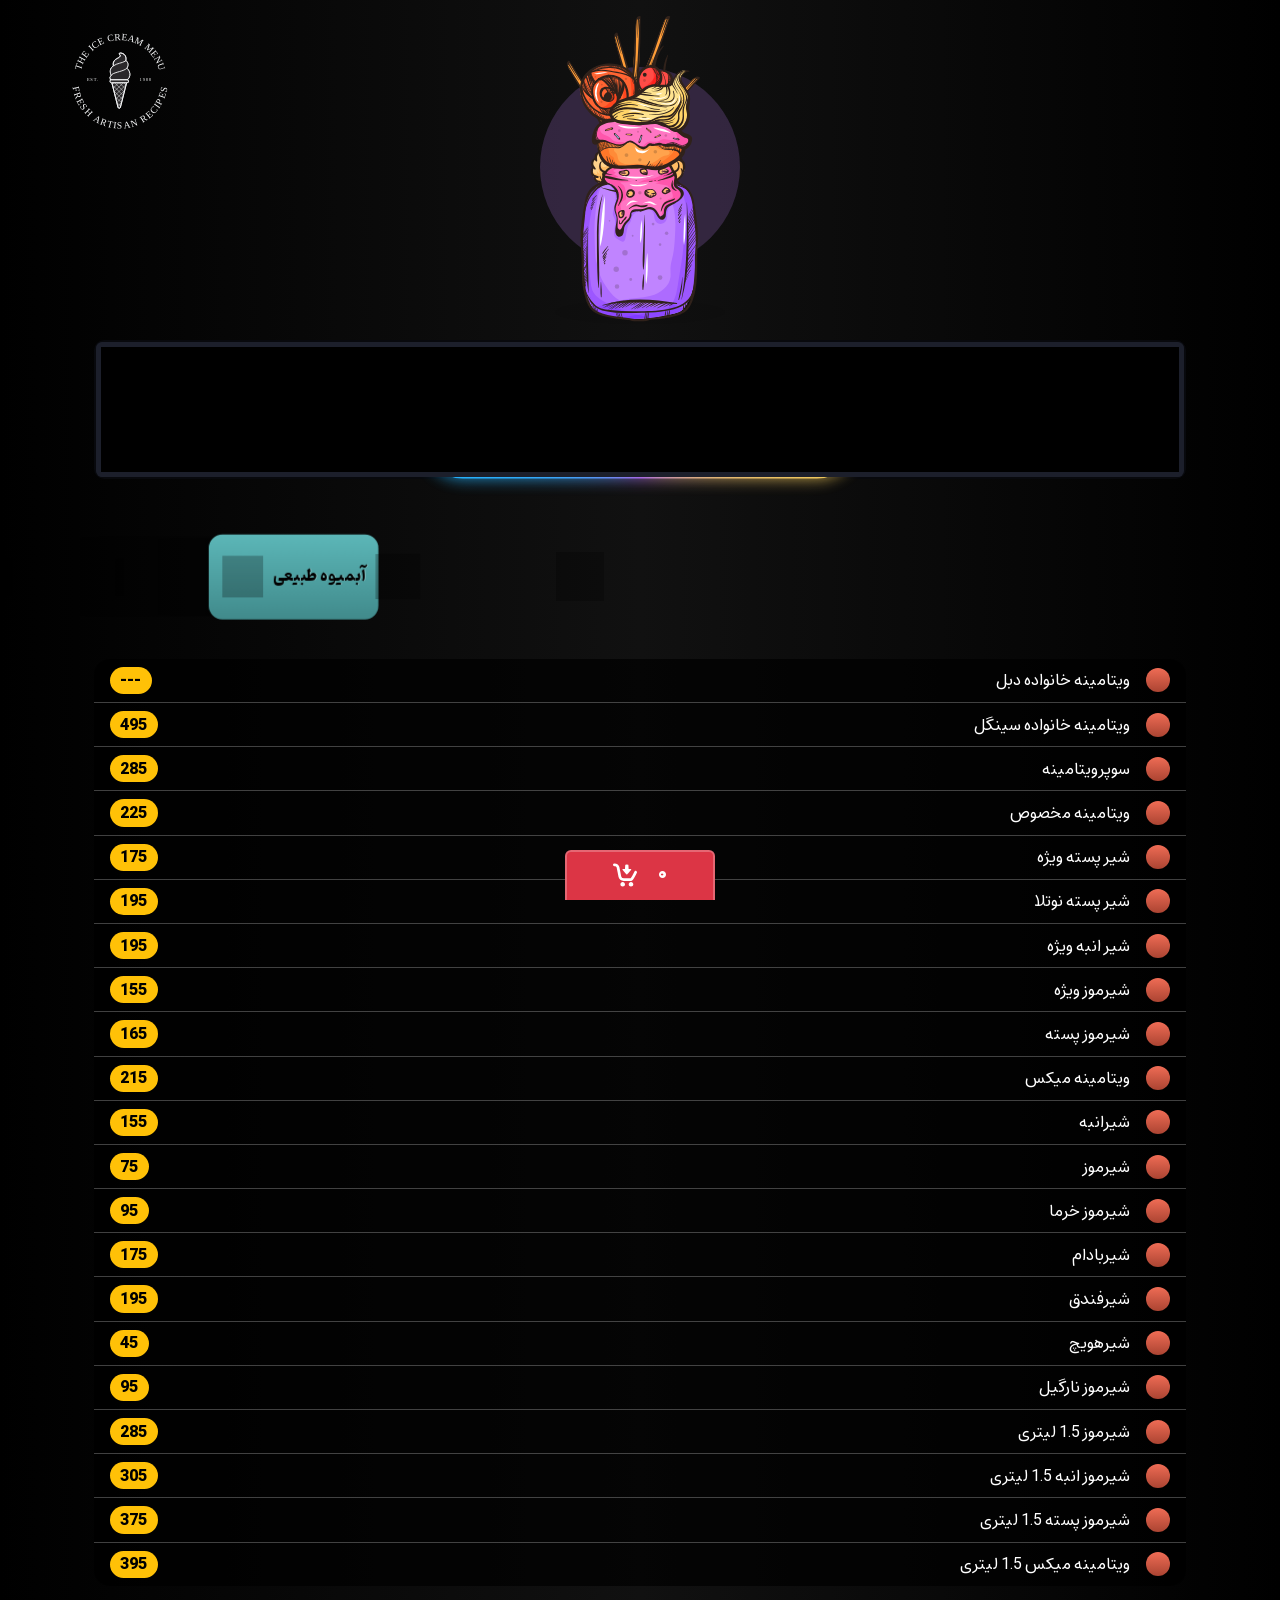
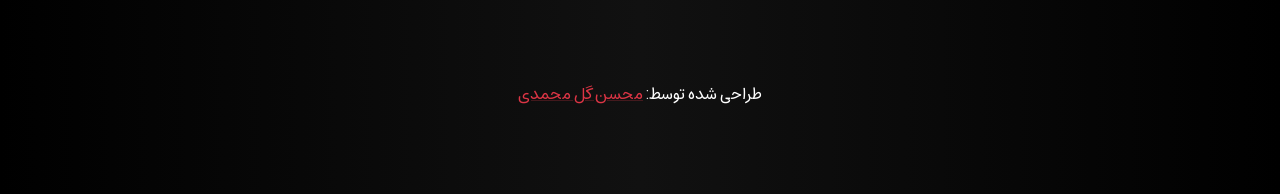
==== index.html @ c50a6030 "v1" ====
<!DOCTYPE html>
<html lang="fa" dir="rtl">

<head>
    <meta charset="utf-8" />
    <meta name="viewport" content="width=device-width, initial-scale=1.0, maximum-scale=1.0, user-scalable=no" />
    <meta name="theme-color" content="#000" />
    <meta name="msapplication-navbutton-color" content="#000" />
    <title>منو آیتم ها</title>
    <link rel="shortcut icon" href="./icons/favicon.ico" type="image/x-icon">

    <script src="./js/angular.min.js"></script>
    <link href="./css/bootstrap.rtl.min.css" rel="stylesheet" />


    <!-- Link Swiper's CSS -->
    <link rel="stylesheet" href="./css/swiper-bundle.min.css" />

    <link rel="stylesheet" href="./css/animate.min.css" />
    <link rel="stylesheet" href="./css/app.css?v6.6" />



</head>

<body>

    </head>

    <body>


        <div class="container position-relative">
            <img id="menu_logo2" class="animate__animated animate__fadeInLeft" src="./img/img5.svg" alt="">
            <img id="menu_logo" src="./img/logo.svg" alt="">
            <!-- <h3 class="new-production">
    نسل جدید ژلاتو رسید!!!
    <span class="badge bg-warning">تخفیف ویژه</span>
  </h3> -->
        </div>



        <div class="container px-4">




            <div class="app-banner text-white-50 mb-5 animate__animated animate__fadeInUp">
                <div class="c_items"></div>

                <div class="app-banner-poster bg-gray">
                    <video muted="" loop="" autoplay="">
                        <source src="./video/cover.mp4">
                    </video>
                </div>


                <div class="hr-1"></div>
            </div>

        </div>


        <!-- Swiper -->
        <div class="swiper mySwiper animate__animated animate__fadeInUp">
            <div class="swiper-wrapper">
                <div class="swiper-slide color_1">

                    <span>ویتامینه</span>
                    <div class="icon">
                        <img src="./img/img1.svg" alt="">
                    </div>
                </div>
                <div class="swiper-slide color_2">

                    شیک
                    <div class="icon">
                        <img src="./img/img2.svg" alt="">
                    </div>
                </div>
                <div class="swiper-slide color_3">

                    آبمیوه طبیعی
                    <div class="icon">
                        <img src="./img/img3.svg" alt="">
                    </div>
                </div>
                <div class="swiper-slide color_4">
                    <span>آبمیوه های ترکیبی</span>
                    <div class="icon">
                        <img src="./img/img3.svg" alt="">
                    </div>
                </div>
                <div class="swiper-slide color_5">
                    <span>ماکتل</span>
                    <div class="icon">
                        <img src="./img/img4.svg" alt="">
                    </div>
                </div>
                <div class="swiper-slide color_6">
                    <span>کافه بار</span>
                    <div class="icon">
                        <img src="./img/logo.svg" alt="">
                    </div>
                </div>
                <div class="swiper-slide color_7">
                    <span>آیس پک</span>
                    <div class="icon">
                        <img src="./img/logo.svg" alt="">
                    </div>
                </div>
                <div class="swiper-slide color_8">
                    <span>بستنی و فالوده</span>
                    <div class="icon">
                        <img src="./img/logo.svg" alt="">
                    </div>
                </div>
                <div class="swiper-slide color_9">
                    <span>سافت جلاتو</span>
                    <div class="icon">
                        <img src="./img/logo.svg" alt="">
                    </div>
                </div>
                <div class="swiper-slide color_10">
                    <span>براونی پلاس</span>
                    <div class="icon">
                        <img src="./img/logo.svg" alt="">
                    </div>
                </div>
                <div class="swiper-slide color_11">
                    <span>بابل بستنی</span>
                    <div class="icon">
                        <img src="./img/logo.svg" alt="">
                    </div>
                </div>
                <div class="swiper-slide color_12">
                    <span>دسر و میان وعده</span>
                    <div class="icon">
                        <img src="./img/logo.svg" alt="">
                    </div>
                </div>
                <div class="swiper-slide color_13">
                    <span>اسموتی</span>
                    <div class="icon">
                        <img src="./img/logo.svg" alt="">
                    </div>
                </div>
            </div>
            <!-- <div class="swiper-pagination"></div> -->
        </div>

        <div class="container px-4 mb-3 pb-4">

            <!-- تب‌ها فقط برای نمایش -->
            <div id="content">
                <div class="content animate__animated animate__fadeInUp active">
                    <ul class="list-group list-group-flush">
                        <li class="list-group-item d-flex justify-content-between align-items-center">
                            <div class="d-flex align-items-center">
                                <span class="cricle color_1"></span>
                                ویتامینه خانواده دبل
                            </div>
                            <span class="badge text-bg-warning rounded-pill fs-6">---</span>
                        </li>
                        <li class="list-group-item d-flex justify-content-between align-items-center">
                            <div class="d-flex align-items-center">
                                <span class="cricle color_1"></span>
                                ویتامینه خانواده سینگل
                            </div>
                            <span class="badge text-bg-warning rounded-pill fs-6">495</span>
                        </li>
                        <li class="list-group-item d-flex justify-content-between align-items-center">
                            <div class="d-flex align-items-center">
                                <span class="cricle color_1"></span>
                                سوپرویتامینه
                            </div>
                            <span class="badge text-bg-warning rounded-pill fs-6">285</span>
                        </li>
                        <li class="list-group-item d-flex justify-content-between align-items-center">
                            <div class="d-flex align-items-center">
                                <span class="cricle color_1"></span>
                                ویتامینه مخصوص
                            </div>
                            <span class="badge text-bg-warning rounded-pill fs-6">225</span>
                        </li>
                        <li class="list-group-item d-flex justify-content-between align-items-center">
                            <div class="d-flex align-items-center">
                                <span class="cricle color_1"></span>
                                شیر پسته ویژه
                            </div>
                            <span class="badge text-bg-warning rounded-pill fs-6">175</span>
                        </li>
                        <li class="list-group-item d-flex justify-content-between align-items-center">
                            <div class="d-flex align-items-center">
                                <span class="cricle color_1"></span>
                                شیر پسته نوتلا
                            </div>
                            <span class="badge text-bg-warning rounded-pill fs-6">195</span>
                        </li>
                        <li class="list-group-item d-flex justify-content-between align-items-center">
                            <div class="d-flex align-items-center">
                                <span class="cricle color_1"></span>
                                شیر انبه ویژه
                            </div>
                            <span class="badge text-bg-warning rounded-pill fs-6">195</span>
                        </li>
                        <li class="list-group-item d-flex justify-content-between align-items-center">
                            <div class="d-flex align-items-center">
                                <span class="cricle color_1"></span>
                                شیرموز ویژه
                            </div>
                            <span class="badge text-bg-warning rounded-pill fs-6">155</span>
                        </li>
                        <li class="list-group-item d-flex justify-content-between align-items-center">
                            <div class="d-flex align-items-center">
                                <span class="cricle color_1"></span>
                                شیرموز پسته
                            </div>
                            <span class="badge text-bg-warning rounded-pill fs-6">165</span>
                        </li>
                        <li class="list-group-item d-flex justify-content-between align-items-center">
                            <div class="d-flex align-items-center">
                                <span class="cricle color_1"></span>
                                ویتامینه میکس
                            </div>
                            <span class="badge text-bg-warning rounded-pill fs-6">215</span>
                        </li>


                        <li class="list-group-item d-flex justify-content-between align-items-center">
                            <div class="d-flex align-items-center">
                                <span class="cricle color_1"></span>
                                شیرانبه
                            </div>
                            <span class="badge text-bg-warning rounded-pill fs-6">155</span>
                        </li>
                        <li class="list-group-item d-flex justify-content-between align-items-center">
                            <div class="d-flex align-items-center">
                                <span class="cricle color_1"></span>
                                شیرموز
                            </div>
                            <span class="badge text-bg-warning rounded-pill fs-6">75</span>
                        </li>
                        <li class="list-group-item d-flex justify-content-between align-items-center">
                            <div class="d-flex align-items-center">
                                <span class="cricle color_1"></span>
                                شیرموز خرما
                            </div>
                            <span class="badge text-bg-warning rounded-pill fs-6">95</span>
                        </li>
                        <li class="list-group-item d-flex justify-content-between align-items-center">
                            <div class="d-flex align-items-center">
                                <span class="cricle color_1"></span>
                                شیربادام
                            </div>
                            <span class="badge text-bg-warning rounded-pill fs-6">175</span>
                        </li>
                        <li class="list-group-item d-flex justify-content-between align-items-center">
                            <div class="d-flex align-items-center">
                                <span class="cricle color_1"></span>
                                شیرفندق
                            </div>
                            <span class="badge text-bg-warning rounded-pill fs-6">195</span>
                        </li>
                        <li class="list-group-item d-flex justify-content-between align-items-center">
                            <div class="d-flex align-items-center">
                                <span class="cricle color_1"></span>
                                شیرهویچ
                            </div>
                            <span class="badge text-bg-warning rounded-pill fs-6">45</span>
                        </li>
                        <li class="list-group-item d-flex justify-content-between align-items-center">
                            <div class="d-flex align-items-center">
                                <span class="cricle color_1"></span>
                                شیرموز نارگیل
                            </div>
                            <span class="badge text-bg-warning rounded-pill fs-6">95</span>
                        </li>
                        <li class="list-group-item d-flex justify-content-between align-items-center">
                            <div class="d-flex align-items-center">
                                <span class="cricle color_1"></span>
                                شیرموز 1.5 لیتری
                            </div>
                            <span class="badge text-bg-warning rounded-pill fs-6">285</span>
                        </li>
                        <li class="list-group-item d-flex justify-content-between align-items-center">
                            <div class="d-flex align-items-center">
                                <span class="cricle color_1"></span>
                                شیرموز انبه 1.5 لیتری
                            </div>
                            <span class="badge text-bg-warning rounded-pill fs-6">305</span>
                        </li>
                        <li class="list-group-item d-flex justify-content-between align-items-center">
                            <div class="d-flex align-items-center">
                                <span class="cricle color_1"></span>
                                شیرموز پسته 1.5 لیتری
                            </div>
                            <span class="badge text-bg-warning rounded-pill fs-6">375</span>
                        </li>
                        <li class="list-group-item d-flex justify-content-between align-items-center">
                            <div class="d-flex align-items-center">
                                <span class="cricle color_1"></span>
                                ویتامینه میکس 1.5 لیتری
                            </div>
                            <span class="badge text-bg-warning rounded-pill fs-6">395</span>
                        </li>
                    </ul>
                </div>
                <div class="content animate__animated animate__fadeInUp">
                    <ul class="list-group list-group-flush">
                        <li class="list-group-item d-flex justify-content-between align-items-center">
                            <div class="d-flex align-items-center">
                                <span class="cricle color_2"></span>
                                اورئو
                            </div>
                            <span class="badge text-bg-warning rounded-pill fs-6">155</span>
                        </li>
                        <li class="list-group-item d-flex justify-content-between align-items-center">
                            <div class="d-flex align-items-center">
                                <span class="cricle color_2"></span>
                                لوتوس
                            </div>
                            <span class="badge text-bg-warning rounded-pill fs-6">155</span>
                        </li>
                        <li class="list-group-item d-flex justify-content-between align-items-center">
                            <div class="d-flex align-items-center">
                                <span class="cricle color_2"></span>
                                کره بادام زمینی
                            </div>
                            <span class="badge text-bg-warning rounded-pill fs-6">155</span>
                        </li>
                        <li class="list-group-item d-flex justify-content-between align-items-center">
                            <div class="d-flex align-items-center">
                                <span class="cricle color_2"></span>
                                پسته
                            </div>
                            <span class="badge text-bg-warning rounded-pill fs-6">165</span>
                        </li>
                        <li class="list-group-item d-flex justify-content-between align-items-center">
                            <div class="d-flex align-items-center">
                                <span class="cricle color_2"></span>
                                مغزدار
                            </div>
                            <span class="badge text-bg-warning rounded-pill fs-6">195</span>
                        </li>
                        <li class="list-group-item d-flex justify-content-between align-items-center">
                            <div class="d-flex align-items-center">
                                <span class="cricle color_2"></span>
                                کیت کت
                            </div>
                            <span class="badge text-bg-warning rounded-pill fs-6">145</span>
                        </li>
                        <li class="list-group-item d-flex justify-content-between align-items-center">
                            <div class="d-flex align-items-center">
                                <span class="cricle color_2"></span>
                                اسنیکرز
                            </div>
                            <span class="badge text-bg-warning rounded-pill fs-6">145</span>
                        </li>
                        <li class="list-group-item d-flex justify-content-between align-items-center">
                            <div class="d-flex align-items-center">
                                <span class="cricle color_2"></span>
                                تیرامیسو
                            </div>
                            <span class="badge text-bg-warning rounded-pill fs-6">145</span>
                        </li>
                        <li class="list-group-item d-flex justify-content-between align-items-center">
                            <div class="d-flex align-items-center">
                                <span class="cricle color_2"></span>
                                دبل چاکلت
                            </div>
                            <span class="badge text-bg-warning rounded-pill fs-6">145</span>
                        </li>
                        <li class="list-group-item d-flex justify-content-between align-items-center">
                            <div class="d-flex align-items-center">
                                <span class="cricle color_2"></span>
                                لته
                            </div>
                            <span class="badge text-bg-warning rounded-pill fs-6">145</span>
                        </li>


                        <li class="list-group-item d-flex justify-content-between align-items-center">
                            <div class="d-flex align-items-center">
                                <span class="cricle color_2"></span>
                                کارامل
                            </div>
                            <span class="badge text-bg-warning rounded-pill fs-6">145</span>
                        </li>
                        <li class="list-group-item d-flex justify-content-between align-items-center">
                            <div class="d-flex align-items-center">
                                <span class="cricle color_2"></span>
                                موزشکلات
                            </div>
                            <span class="badge text-bg-warning rounded-pill fs-6">145</span>
                        </li>
                        <li class="list-group-item d-flex justify-content-between align-items-center">
                            <div class="d-flex align-items-center">
                                <span class="cricle color_2"></span>
                                میوه ای
                            </div>
                            <span class="badge text-bg-warning rounded-pill fs-6">145</span>
                        </li>
                        <li class="list-group-item d-flex justify-content-between align-items-center">
                            <div class="d-flex align-items-center">
                                <span class="cricle color_2"></span>
                                نارگیل
                            </div>
                            <span class="badge text-bg-warning rounded-pill fs-6">145</span>
                        </li>
                        <li class="list-group-item d-flex justify-content-between align-items-center">
                            <div class="d-flex align-items-center">
                                <span class="cricle color_2"></span>
                                شکلات
                            </div>
                            <span class="badge text-bg-warning rounded-pill fs-6">145</span>
                        </li>
                        <li class="list-group-item d-flex justify-content-between align-items-center">
                            <div class="d-flex align-items-center">
                                <span class="cricle color_2"></span>
                                نوتلا وانیل
                            </div>
                            <span class="badge text-bg-warning rounded-pill fs-6">125</span>
                        </li>
                        <li class="list-group-item d-flex justify-content-between align-items-center">
                            <div class="d-flex align-items-center">
                                <span class="cricle color_2"></span>
                                نوتلا شکلات
                            </div>
                            <span class="badge text-bg-warning rounded-pill fs-6">125</span>
                        </li>

                    </ul>
                </div>
                <div class="content animate__animated animate__fadeInUp">
                    <ul class="list-group list-group-flush">
                        <li class="list-group-item d-flex justify-content-between align-items-center">
                            <div class="d-flex align-items-center">
                                <span class="cricle color_3"></span>
                                پرتقال
                            </div>
                            <span class="badge text-bg-warning rounded-pill fs-6">85</span>
                        </li>
                        <li class="list-group-item d-flex justify-content-between align-items-center">
                            <div class="d-flex align-items-center">
                                <span class="cricle color_3"></span>
                                انبه
                            </div>
                            <span class="badge text-bg-warning rounded-pill fs-6">95</span>
                        </li>
                        <li class="list-group-item d-flex justify-content-between align-items-center">
                            <div class="d-flex align-items-center">
                                <span class="cricle color_3"></span>
                                انار
                            </div>
                            <span class="badge text-bg-warning rounded-pill fs-6">75</span>
                        </li>
                        <li class="list-group-item d-flex justify-content-between align-items-center">
                            <div class="d-flex align-items-center">
                                <span class="cricle color_3"></span>
                                سیب
                            </div>
                            <span class="badge text-bg-warning rounded-pill fs-6">65</span>
                        </li>
                        <li class="list-group-item d-flex justify-content-between align-items-center">
                            <div class="d-flex align-items-center">
                                <span class="cricle color_3"></span>
                                هویچ
                            </div>
                            <span class="badge text-bg-warning rounded-pill fs-6">35</span>
                        </li>
                        <li class="list-group-item d-flex justify-content-between align-items-center">
                            <div class="d-flex align-items-center">
                                <span class="cricle color_3"></span>
                                آناناس
                            </div>
                            <span class="badge text-bg-warning rounded-pill fs-6">135</span>
                        </li>
                        <li class="list-group-item d-flex justify-content-between align-items-center">
                            <div class="d-flex align-items-center">
                                <span class="cricle color_3"></span>
                                طالبی
                            </div>
                            <span class="badge text-bg-warning rounded-pill fs-6">65</span>
                        </li>
                        <li class="list-group-item d-flex justify-content-between align-items-center">
                            <div class="d-flex align-items-center">
                                <span class="cricle color_3"></span>
                                کرفس
                            </div>
                            <span class="badge text-bg-warning rounded-pill fs-6">65</span>
                        </li>
                        <li class="list-group-item d-flex justify-content-between align-items-center">
                            <div class="d-flex align-items-center">
                                <span class="cricle color_3"></span>
                                زرشک
                            </div>
                            <span class="badge text-bg-warning rounded-pill fs-6">75</span>
                        </li>
                        <li class="list-group-item d-flex justify-content-between align-items-center">
                            <div class="d-flex align-items-center">
                                <span class="cricle color_3"></span>
                                آلبالو
                            </div>
                            <span class="badge text-bg-warning rounded-pill fs-6">75</span>
                        </li>


                        <li class="list-group-item d-flex justify-content-between align-items-center">
                            <div class="d-flex align-items-center">
                                <span class="cricle color_3"></span>
                                ذغال اخته
                            </div>
                            <span class="badge text-bg-warning rounded-pill fs-6">75</span>
                        </li>
                        <li class="list-group-item d-flex justify-content-between align-items-center">
                            <div class="d-flex align-items-center">
                                <span class="cricle color_3"></span>
                                توت فرنگی
                            </div>
                            <span class="badge text-bg-warning rounded-pill fs-6">85</span>
                        </li>
                        <li class="list-group-item d-flex justify-content-between align-items-center">
                            <div class="d-flex align-items-center">
                                <span class="cricle color_3"></span>
                                هویچ بستنی
                            </div>
                            <span class="badge text-bg-warning rounded-pill fs-6">75</span>
                        </li>
                        <li class="list-group-item d-flex justify-content-between align-items-center">
                            <div class="d-flex align-items-center">
                                <span class="cricle color_3"></span>
                                انبه بستنی
                            </div>
                            <span class="badge text-bg-warning rounded-pill fs-6">105</span>
                        </li>
                        <li class="list-group-item d-flex justify-content-between align-items-center">
                            <div class="d-flex align-items-center">
                                <span class="cricle color_3"></span>
                                طالبی بستنی
                            </div>
                            <span class="badge text-bg-warning rounded-pill fs-6">85</span>
                        </li>
                        <li class="list-group-item d-flex justify-content-between align-items-center">
                            <div class="d-flex align-items-center">
                                <span class="cricle color_3"></span>
                                هندوانه
                            </div>
                            <span class="badge text-bg-warning rounded-pill fs-6">55</span>
                        </li>
                        <li class="list-group-item d-flex justify-content-between align-items-center">
                            <div class="d-flex align-items-center">
                                <span class="cricle color_3"></span>
                                شاتوت
                            </div>
                            <span class="badge text-bg-warning rounded-pill fs-6">95</span>
                        </li>

                    </ul>
                </div>
                <div class="content animate__animated animate__fadeInUp">
                    <ul class="list-group list-group-flush">
                        <li class="list-group-item d-flex justify-content-between align-items-center">
                            <div class="d-flex align-items-center">
                                <span class="cricle color_4"></span>
                                انبه پرتقال
                            </div>
                            <span class="badge text-bg-warning rounded-pill fs-6">105</span>
                        </li>
                        <li class="list-group-item d-flex justify-content-between align-items-center">
                            <div class="d-flex align-items-center">
                                <span class="cricle color_4"></span>
                                موز آناناس
                            </div>
                            <span class="badge text-bg-warning rounded-pill fs-6">145</span>
                        </li>
                        <li class="list-group-item d-flex justify-content-between align-items-center">
                            <div class="d-flex align-items-center">
                                <span class="cricle color_4"></span>
                                موزانبه
                            </div>
                            <span class="badge text-bg-warning rounded-pill fs-6">115</span>
                        </li>
                        <li class="list-group-item d-flex justify-content-between align-items-center">
                            <div class="d-flex align-items-center">
                                <span class="cricle color_4"></span>
                                انبه آناناس
                            </div>
                            <span class="badge text-bg-warning rounded-pill fs-6">145</span>
                        </li>
                        <li class="list-group-item d-flex justify-content-between align-items-center">
                            <div class="d-flex align-items-center">
                                <span class="cricle color_4"></span>
                                انار کرفس
                            </div>
                            <span class="badge text-bg-warning rounded-pill fs-6">75</span>
                        </li>
                        <li class="list-group-item d-flex justify-content-between align-items-center">
                            <div class="d-flex align-items-center">
                                <span class="cricle color_4"></span>
                                انبه شاتوت
                            </div>
                            <span class="badge text-bg-warning rounded-pill fs-6">115</span>
                        </li>
                        <li class="list-group-item d-flex justify-content-between align-items-center">
                            <div class="d-flex align-items-center">
                                <span class="cricle color_4"></span>
                                هویج کرفس
                            </div>
                            <span class="badge text-bg-warning rounded-pill fs-6">55</span>
                        </li>
                        <li class="list-group-item d-flex justify-content-between align-items-center">
                            <div class="d-flex align-items-center">
                                <span class="cricle color_4"></span>
                                سیب کرفس
                            </div>
                            <span class="badge text-bg-warning rounded-pill fs-6">65</span>
                        </li>
                        <li class="list-group-item d-flex justify-content-between align-items-center">
                            <div class="d-flex align-items-center">
                                <span class="cricle color_4"></span>
                                آلبالو زرشک
                            </div>
                            <span class="badge text-bg-warning rounded-pill fs-6">75</span>
                        </li>
                        <li class="list-group-item d-flex justify-content-between align-items-center">
                            <div class="d-flex align-items-center">
                                <span class="cricle color_4"></span>
                                ذغال اخته آلبالو
                            </div>
                            <span class="badge text-bg-warning rounded-pill fs-6">75</span>
                        </li>


                        <li class="list-group-item d-flex justify-content-between align-items-center">
                            <div class="d-flex align-items-center">
                                <span class="cricle color_4"></span>
                                معجون تمشک
                            </div>
                            <span class="badge text-bg-warning rounded-pill fs-6">85</span>
                        </li>
                        <li class="list-group-item d-flex justify-content-between align-items-center">
                            <div class="d-flex align-items-center">
                                <span class="cricle color_4"></span>
                                شیر توت فرنگی
                            </div>
                            <span class="badge text-bg-warning rounded-pill fs-6">85</span>
                        </li>


                    </ul>
                </div>
                <div class="content animate__animated animate__fadeInUp">
                    <ul class="list-group list-group-flush">
                        <li class="list-group-item d-flex justify-content-between align-items-center">
                            <div class="d-flex align-items-center">
                                <span class="cricle color_5"></span>
                                لیموناد
                            </div>
                            <span class="badge text-bg-warning rounded-pill fs-6">95</span>
                        </li>
                        <li class="list-group-item d-flex justify-content-between align-items-center">
                            <div class="d-flex align-items-center">
                                <span class="cricle color_5"></span>
                                موهیتو
                            </div>
                            <span class="badge text-bg-warning rounded-pill fs-6">105</span>
                        </li>
                        <li class="list-group-item d-flex justify-content-between align-items-center">
                            <div class="d-flex align-items-center">
                                <span class="cricle color_5"></span>
                                بلولمون
                            </div>
                            <span class="badge text-bg-warning rounded-pill fs-6">115</span>
                        </li>
                        <li class="list-group-item d-flex justify-content-between align-items-center">
                            <div class="d-flex align-items-center">
                                <span class="cricle color_5"></span>
                                پیناکولادا
                            </div>
                            <span class="badge text-bg-warning rounded-pill fs-6">125</span>
                        </li>
                        <li class="list-group-item d-flex justify-content-between align-items-center">
                            <div class="d-flex align-items-center">
                                <span class="cricle color_5"></span>
                                اورنج لمون
                            </div>
                            <span class="badge text-bg-warning rounded-pill fs-6">115</span>
                        </li>
                        <li class="list-group-item d-flex justify-content-between align-items-center">
                            <div class="d-flex align-items-center">
                                <span class="cricle color_5"></span>
                                کاکتوس بری
                            </div>
                            <span class="badge text-bg-warning rounded-pill fs-6">125</span>
                        </li>
                        <li class="list-group-item d-flex justify-content-between align-items-center">
                            <div class="d-flex align-items-center">
                                <span class="cricle color_5"></span>
                                اورنج بری
                            </div>
                            <span class="badge text-bg-warning rounded-pill fs-6">115</span>
                        </li>
                        <li class="list-group-item d-flex justify-content-between align-items-center">
                            <div class="d-flex align-items-center">
                                <span class="cricle color_5"></span>
                                اپل جویس
                            </div>
                            <span class="badge text-bg-warning rounded-pill fs-6">115</span>
                        </li>

                    </ul>
                </div>
                <div class="content animate__animated animate__fadeInUp">
                    <ul class="list-group list-group-flush">
                        <li class="list-group-item d-flex justify-content-between align-items-center">
                            <div class="d-flex align-items-center">
                                <span class="cricle color_6"></span>
                                اسپرسو
                            </div>
                            <span class="badge text-bg-warning rounded-pill fs-6">65</span>
                        </li>
                        <li class="list-group-item d-flex justify-content-between align-items-center">
                            <div class="d-flex align-items-center">
                                <span class="cricle color_6"></span>
                                لته
                            </div>
                            <span class="badge text-bg-warning rounded-pill fs-6">105</span>
                        </li>
                        <li class="list-group-item d-flex justify-content-between align-items-center">
                            <div class="d-flex align-items-center">
                                <span class="cricle color_6"></span>
                                امریکانو
                            </div>
                            <span class="badge text-bg-warning rounded-pill fs-6">85</span>
                        </li>
                        <li class="list-group-item d-flex justify-content-between align-items-center">
                            <div class="d-flex align-items-center">
                                <span class="cricle color_6"></span>
                                کارامل ماکیاتو
                            </div>
                            <span class="badge text-bg-warning rounded-pill fs-6">125</span>
                        </li>
                        <li class="list-group-item d-flex justify-content-between align-items-center">
                            <div class="d-flex align-items-center">
                                <span class="cricle color_6"></span>
                                موکا
                            </div>
                            <span class="badge text-bg-warning rounded-pill fs-6">125</span>
                        </li>
                        <li class="list-group-item d-flex justify-content-between align-items-center">
                            <div class="d-flex align-items-center">
                                <span class="cricle color_6"></span>
                                نسکافه
                            </div>
                            <span class="badge text-bg-warning rounded-pill fs-6">85</span>
                        </li>
                        <li class="list-group-item d-flex justify-content-between align-items-center">
                            <div class="d-flex align-items-center">
                                <span class="cricle color_6"></span>
                                کاپوچینو
                            </div>
                            <span class="badge text-bg-warning rounded-pill fs-6">95</span>
                        </li>
                        <li class="list-group-item d-flex justify-content-between align-items-center">
                            <div class="d-flex align-items-center">
                                <span class="cricle color_6"></span>
                                هات چاکلت
                            </div>
                            <span class="badge text-bg-warning rounded-pill fs-6">85</span>
                        </li>
                        <li class="list-group-item d-flex justify-content-between align-items-center">
                            <div class="d-flex align-items-center">
                                <span class="cricle color_6"></span>
                                دارک چاکلت
                            </div>
                            <span class="badge text-bg-warning rounded-pill fs-6">85</span>
                        </li>
                        <li class="list-group-item d-flex justify-content-between align-items-center">
                            <div class="d-flex align-items-center">
                                <span class="cricle color_6"></span>
                                پینک چاکلت
                            </div>
                            <span class="badge text-bg-warning rounded-pill fs-6">85</span>
                        </li>
                        <li class="list-group-item d-flex justify-content-between align-items-center">
                            <div class="d-flex align-items-center">
                                <span class="cricle color_6"></span>
                                وایت چاکلت
                            </div>
                            <span class="badge text-bg-warning rounded-pill fs-6">85</span>
                        </li>
                        <li class="list-group-item d-flex justify-content-between align-items-center">
                            <div class="d-flex align-items-center">
                                <span class="cricle color_6"></span>
                                ماسالا
                            </div>
                            <span class="badge text-bg-warning rounded-pill fs-6">85</span>
                        </li>
                        <li class="list-group-item d-flex justify-content-between align-items-center">
                            <div class="d-flex align-items-center">
                                <span class="cricle color_6"></span>
                                آفوگاتو
                            </div>
                            <span class="badge text-bg-warning rounded-pill fs-6">105</span>
                        </li>
                        <li class="list-group-item d-flex justify-content-between align-items-center">
                            <div class="d-flex align-items-center">
                                <span class="cricle color_6"></span>
                                ایس امریکانو
                            </div>
                            <span class="badge text-bg-warning rounded-pill fs-6">85</span>
                        </li>
                        <li class="list-group-item d-flex justify-content-between align-items-center">
                            <div class="d-flex align-items-center">
                                <span class="cricle color_6"></span>
                                ایس لته
                            </div>
                            <span class="badge text-bg-warning rounded-pill fs-6">105</span>
                        </li>
                        <li class="list-group-item d-flex justify-content-between align-items-center">
                            <div class="d-flex align-items-center">
                                <span class="cricle color_6"></span>
                                ایس کارامل
                            </div>
                            <span class="badge text-bg-warning rounded-pill fs-6">95</span>
                        </li>
                        <li class="list-group-item d-flex justify-content-between align-items-center">
                            <div class="d-flex align-items-center">
                                <span class="cricle color_6"></span>
                                ایس موکا
                            </div>
                            <span class="badge text-bg-warning rounded-pill fs-6">125</span>
                        </li>
                    </ul>
                </div>
                <div class="content animate__animated animate__fadeInUp">
                    <ul class="list-group list-group-flush">
                        <li class="list-group-item d-flex justify-content-between align-items-center">
                            <div class="d-flex align-items-center">
                                <span class="cricle color_7"></span>
                                مغزدار
                            </div>
                            <span class="badge text-bg-warning rounded-pill fs-6">115</span>
                        </li>
                        <li class="list-group-item d-flex justify-content-between align-items-center">
                            <div class="d-flex align-items-center">
                                <span class="cricle color_7"></span>
                                پسته
                            </div>
                            <span class="badge text-bg-warning rounded-pill fs-6">115</span>
                        </li>
                        <li class="list-group-item d-flex justify-content-between align-items-center">
                            <div class="d-flex align-items-center">
                                <span class="cricle color_7"></span>
                                نوتلا
                            </div>
                            <span class="badge text-bg-warning rounded-pill fs-6">105</span>
                        </li>
                        <li class="list-group-item d-flex justify-content-between align-items-center">
                            <div class="d-flex align-items-center">
                                <span class="cricle color_7"></span>
                                کیت کت
                            </div>
                            <span class="badge text-bg-warning rounded-pill fs-6">105</span>
                        </li>
                        <li class="list-group-item d-flex justify-content-between align-items-center">
                            <div class="d-flex align-items-center">
                                <span class="cricle color_7"></span>
                                شکلات
                            </div>
                            <span class="badge text-bg-warning rounded-pill fs-6">95</span>
                        </li>
                        <li class="list-group-item d-flex justify-content-between align-items-center">
                            <div class="d-flex align-items-center">
                                <span class="cricle color_7"></span>
                                قهوه
                            </div>
                            <span class="badge text-bg-warning rounded-pill fs-6">85</span>
                        </li>
                        <li class="list-group-item d-flex justify-content-between align-items-center">
                            <div class="d-flex align-items-center">
                                <span class="cricle color_7"></span>
                                موزشکلات
                            </div>
                            <span class="badge text-bg-warning rounded-pill fs-6">95</span>
                        </li>
                        <li class="list-group-item d-flex justify-content-between align-items-center">
                            <div class="d-flex align-items-center">
                                <span class="cricle color_7"></span>
                                میوه ای
                            </div>
                            <span class="badge text-bg-warning rounded-pill fs-6">95</span>
                        </li>
                        <li class="list-group-item d-flex justify-content-between align-items-center">
                            <div class="d-flex align-items-center">
                                <span class="cricle color_7"></span>
                                دارک
                            </div>
                            <span class="badge text-bg-warning rounded-pill fs-6">95</span>
                        </li>
                        <li class="list-group-item d-flex justify-content-between align-items-center">
                            <div class="d-flex align-items-center">
                                <span class="cricle color_7"></span>
                                وانیل
                            </div>
                            <span class="badge text-bg-warning rounded-pill fs-6">95</span>
                        </li>

                    </ul>

                </div>
                <div class="content animate__animated animate__fadeInUp">
                    <ul class="list-group list-group-flush">
                        <li class="list-group-item d-flex justify-content-between align-items-center">
                            <div class="d-flex align-items-center">
                                <span class="cricle color_8"></span>
                                بستنی سنتی ویژه کیلویی
                            </div>
                            <span class="badge text-bg-warning rounded-pill fs-6">295</span>
                        </li>
                        <li class="list-group-item d-flex justify-content-between align-items-center">
                            <div class="d-flex align-items-center">
                                <span class="cricle color_8"></span>
                                بستنی میوه ای کیلویی
                            </div>
                            <span class="badge text-bg-warning rounded-pill fs-6">360</span>
                        </li>
                        <li class="list-group-item d-flex justify-content-between align-items-center">
                            <div class="d-flex align-items-center">
                                <span class="cricle color_8"></span>
                                بستنی دستگاهی وانیلی کیلویی
                            </div>
                            <span class="badge text-bg-warning rounded-pill fs-6">180</span>
                        </li>
                        <li class="list-group-item d-flex justify-content-between align-items-center">
                            <div class="d-flex align-items-center">
                                <span class="cricle color_8"></span>
                                بستنی دستگاهی ژله ای کیلویی
                            </div>
                            <span class="badge text-bg-warning rounded-pill fs-6">190</span>
                        </li>
                        <li class="list-group-item d-flex justify-content-between align-items-center">
                            <div class="d-flex align-items-center">
                                <span class="cricle color_8"></span>
                                بستنی دستگاهی پسته ای کیلویی
                            </div>
                            <span class="badge text-bg-warning rounded-pill fs-6">265</span>
                        </li>
                        <li class="list-group-item d-flex justify-content-between align-items-center">
                            <div class="d-flex align-items-center">
                                <span class="cricle color_8"></span>
                                بستنی دستگاهی زعفرانی کیلویی
                            </div>
                            <span class="badge text-bg-warning rounded-pill fs-6">265</span>
                        </li>
                        <li class="list-group-item d-flex justify-content-between align-items-center">
                            <div class="d-flex align-items-center">
                                <span class="cricle color_8"></span>
                                بستنی دستگاهی ذغالی کیلویی
                            </div>
                            <span class="badge text-bg-warning rounded-pill fs-6">265</span>
                        </li>
                        <li class="list-group-item d-flex justify-content-between align-items-center">
                            <div class="d-flex align-items-center">
                                <span class="cricle color_8"></span>
                                بستنی دستگاهی بلوبری کیلویی
                            </div>
                            <span class="badge text-bg-warning rounded-pill fs-6">265</span>
                        </li>
                        <li class="list-group-item d-flex justify-content-between align-items-center">
                            <div class="d-flex align-items-center">
                                <span class="cricle color_8"></span>
                                بستنی دستگاهی نوتلا کیلویی
                            </div>
                            <span class="badge text-bg-warning rounded-pill fs-6">205</span>
                        </li>
                        <li class="list-group-item d-flex justify-content-between align-items-center">
                            <div class="d-flex align-items-center">
                                <span class="cricle color_8"></span>
                                بستنی دستگاهی شکلاتی کیلویی
                            </div>
                            <span class="badge text-bg-warning rounded-pill fs-6">190</span>
                        </li>
                        <li class="list-group-item d-flex justify-content-between align-items-center">
                            <div class="d-flex align-items-center">
                                <span class="cricle color_8"></span>
                                فالوده شیرازی کیلویی
                            </div>
                            <span class="badge text-bg-warning rounded-pill fs-6">185</span>
                        </li>
                        <li class="list-group-item d-flex justify-content-between align-items-center">
                            <div class="d-flex align-items-center">
                                <span class="cricle color_8"></span>
                                فالوده تکنفره
                            </div>
                            <span class="badge text-bg-warning rounded-pill fs-6">75</span>
                        </li>
                        <li class="list-group-item d-flex justify-content-between align-items-center">
                            <div class="d-flex align-items-center">
                                <span class="cricle color_8"></span>
                                فالوده بستنی
                            </div>
                            <span class="badge text-bg-warning rounded-pill fs-6">100</span>
                        </li>
                        <li class="list-group-item d-flex justify-content-between align-items-center">
                            <div class="d-flex align-items-center">
                                <span class="cricle color_8"></span>
                                بستنی سنتی ظرفی/نونی
                            </div>
                            <span class="badge text-bg-warning rounded-pill fs-6">45</span>
                        </li>
                        <li class="list-group-item d-flex justify-content-between align-items-center">
                            <div class="d-flex align-items-center">
                                <span class="cricle color_8"></span>
                                اسکوپ 2 عددی
                            </div>
                            <span class="badge text-bg-warning rounded-pill fs-6">80</span>
                        </li>
                        <li class="list-group-item d-flex justify-content-between align-items-center">
                            <div class="d-flex align-items-center">
                                <span class="cricle color_8"></span>
                                اسکوپ 3 عددی
                            </div>
                            <span class="badge text-bg-warning rounded-pill fs-6">120</span>
                        </li>
                        <li class="list-group-item d-flex justify-content-between align-items-center">
                            <div class="d-flex align-items-center">
                                <span class="cricle color_8"></span>
                                اسکوپ 4 عددی
                            </div>
                            <span class="badge text-bg-warning rounded-pill fs-6">160</span>
                        </li>
                        <li class="list-group-item d-flex justify-content-between align-items-center">
                            <div class="d-flex align-items-center">
                                <span class="cricle color_8"></span>
                                اسکوپ 5 عددی
                            </div>
                            <span class="badge text-bg-warning rounded-pill fs-6">200</span>
                        </li>
                        <li class="list-group-item d-flex justify-content-between align-items-center">
                            <div class="d-flex align-items-center">
                                <span class="cricle color_8"></span>
                                جلاتو اسکوپی
                            </div>
                            <span class="badge text-bg-warning rounded-pill fs-6">45</span>
                        </li>

                    </ul>
                </div>
                <div class="content animate__animated animate__fadeInUp">
                    <ul class="list-group list-group-flush">
                        <li class="list-group-item d-flex justify-content-between align-items-center">
                            <div class="d-flex align-items-center">
                                <span class="cricle color_9"></span>
                                ژله ای
                            </div>
                            <span class="badge text-bg-warning rounded-pill fs-6">40</span>
                        </li>
                        <li class="list-group-item d-flex justify-content-between align-items-center">
                            <div class="d-flex align-items-center">
                                <span class="cricle color_9"></span>
                                وانیلی
                            </div>
                            <span class="badge text-bg-warning rounded-pill fs-6">40</span>
                        </li>
                        <li class="list-group-item d-flex justify-content-between align-items-center">
                            <div class="d-flex align-items-center">
                                <span class="cricle color_9"></span>
                                شکلاتی
                            </div>
                            <span class="badge text-bg-warning rounded-pill fs-6">40</span>
                        </li>
                        <li class="list-group-item d-flex justify-content-between align-items-center">
                            <div class="d-flex align-items-center">
                                <span class="cricle color_9"></span>
                                وانیل شکلات
                            </div>
                            <span class="badge text-bg-warning rounded-pill fs-6">40</span>
                        </li>
                        <li class="list-group-item d-flex justify-content-between align-items-center">
                            <div class="d-flex align-items-center">
                                <span class="cricle color_9"></span>
                                پسته
                            </div>
                            <span class="badge text-bg-warning rounded-pill fs-6">60</span>
                        </li>
                        <li class="list-group-item d-flex justify-content-between align-items-center">
                            <div class="d-flex align-items-center">
                                <span class="cricle color_9"></span>
                                نوتلا
                            </div>
                            <span class="badge text-bg-warning rounded-pill fs-6">50</span>
                        </li>
                        <li class="list-group-item d-flex justify-content-between align-items-center">
                            <div class="d-flex align-items-center">
                                <span class="cricle color_9"></span>
                                ذغالی
                            </div>
                            <span class="badge text-bg-warning rounded-pill fs-6">65</span>
                        </li>
                        <li class="list-group-item d-flex justify-content-between align-items-center">
                            <div class="d-flex align-items-center">
                                <span class="cricle color_9"></span>
                                بلوبری
                            </div>
                            <span class="badge text-bg-warning rounded-pill fs-6">65</span>
                        </li>
                        <li class="list-group-item d-flex justify-content-between align-items-center">
                            <div class="d-flex align-items-center">
                                <span class="cricle color_9"></span>
                                زعفران پسته
                            </div>
                            <span class="badge text-bg-warning rounded-pill fs-6">65</span>
                        </li>
                        <li class="list-group-item d-flex justify-content-between align-items-center">
                            <div class="d-flex align-items-center">
                                <span class="cricle color_9"></span>
                                بلوبری ذغالی
                            </div>
                            <span class="badge text-bg-warning rounded-pill fs-6">65</span>
                        </li>
                        <li class="list-group-item d-flex justify-content-between align-items-center">
                            <div class="d-flex align-items-center">
                                <span class="cricle color_9"></span>
                                زعفرانی
                            </div>
                            <span class="badge text-bg-warning rounded-pill fs-6">65</span>
                        </li>
                    </ul>
                </div>
                <div class="content animate__animated animate__fadeInUp">
                    <ul class="list-group list-group-flush">
                        <li class="list-group-item d-flex justify-content-between align-items-center">
                            <div class="d-flex align-items-center">
                                <span class="cricle color_10"></span>
                                براونی پلاس نوتلا
                            </div>
                            <span class="badge text-bg-warning rounded-pill fs-6">145</span>
                        </li>
                        <li class="list-group-item d-flex justify-content-between align-items-center">
                            <div class="d-flex align-items-center">
                                <span class="cricle color_10"></span>
                                براونی پلاس انبه
                            </div>
                            <span class="badge text-bg-warning rounded-pill fs-6">135</span>
                        </li>
                        <li class="list-group-item d-flex justify-content-between align-items-center">
                            <div class="d-flex align-items-center">
                                <span class="cricle color_10"></span>
                                براونی پلاس پسته
                            </div>
                            <span class="badge text-bg-warning rounded-pill fs-6">155</span>
                        </li>
                        <li class="list-group-item d-flex justify-content-between align-items-center">
                            <div class="d-flex align-items-center">
                                <span class="cricle color_10"></span>
                                براونی پلاس اورئو
                            </div>
                            <span class="badge text-bg-warning rounded-pill fs-6">155</span>
                        </li>
                        <li class="list-group-item d-flex justify-content-between align-items-center">
                            <div class="d-flex align-items-center">
                                <span class="cricle color_10"></span>
                                براونی پلاس بلوبری
                            </div>
                            <span class="badge text-bg-warning rounded-pill fs-6">155</span>
                        </li>
                        <li class="list-group-item d-flex justify-content-between align-items-center">
                            <div class="d-flex align-items-center">
                                <span class="cricle color_10"></span>
                                براونی پلاس لوتوس
                            </div>
                            <span class="badge text-bg-warning rounded-pill fs-6">155</span>
                        </li>
                        <li class="list-group-item d-flex justify-content-between align-items-center">
                            <div class="d-flex align-items-center">
                                <span class="cricle color_10"></span>
                                براونی پلاس کافئین
                            </div>
                            <span class="badge text-bg-warning rounded-pill fs-6">155</span>
                        </li>
                        <li class="list-group-item d-flex justify-content-between align-items-center">
                            <div class="d-flex align-items-center">
                                <span class="cricle color_10"></span>
                                براونی پلاس توت فرنگی
                            </div>
                            <span class="badge text-bg-warning rounded-pill fs-6">145</span>
                        </li>

                    </ul>
                </div>
                <div class="content animate__animated animate__fadeInUp">
                    <ul class="list-group list-group-flush">
                        <li class="list-group-item d-flex justify-content-between align-items-center">
                            <div class="d-flex align-items-center">
                                <span class="cricle color_11"></span>
                                بابل کلاسیک تایوانی
                            </div>
                            <span class="badge text-bg-warning rounded-pill fs-6">---</span>
                        </li>
                        <li class="list-group-item d-flex justify-content-between align-items-center">
                            <div class="d-flex align-items-center">
                                <span class="cricle color_11"></span>
                                بابل لوتوس
                            </div>
                            <span class="badge text-bg-warning rounded-pill fs-6">---</span>
                        </li>
                        <li class="list-group-item d-flex justify-content-between align-items-center">
                            <div class="d-flex align-items-center">
                                <span class="cricle color_11"></span>
                                بابل اورئو
                            </div>
                            <span class="badge text-bg-warning rounded-pill fs-6">---</span>
                        </li>
                        <li class="list-group-item d-flex justify-content-between align-items-center">
                            <div class="d-flex align-items-center">
                                <span class="cricle color_11"></span>
                                بابل پسته
                            </div>
                            <span class="badge text-bg-warning rounded-pill fs-6">---</span>
                        </li>
                        <li class="list-group-item d-flex justify-content-between align-items-center">
                            <div class="d-flex align-items-center">
                                <span class="cricle color_11"></span>
                                بابل لته
                            </div>
                            <span class="badge text-bg-warning rounded-pill fs-6">---</span>
                        </li>


                    </ul>
                </div>
                <div class="content animate__animated animate__fadeInUp">
                    <ul class="list-group list-group-flush">
                        <li class="list-group-item d-flex justify-content-between align-items-center">
                            <div class="d-flex align-items-center">
                                <span class="cricle color_12"></span>
                                وافل کینگ
                            </div>
                            <span class="badge text-bg-warning rounded-pill fs-6">285</span>
                        </li>
                        <li class="list-group-item d-flex justify-content-between align-items-center">
                            <div class="d-flex align-items-center">
                                <span class="cricle color_12"></span>
                                وافل لوتوس
                            </div>
                            <span class="badge text-bg-warning rounded-pill fs-6">245</span>
                        </li>
                        <li class="list-group-item d-flex justify-content-between align-items-center">
                            <div class="d-flex align-items-center">
                                <span class="cricle color_12"></span>
                                وافل فروت
                            </div>
                            <span class="badge text-bg-warning rounded-pill fs-6">185</span>
                        </li>
                        <li class="list-group-item d-flex justify-content-between align-items-center">
                            <div class="d-flex align-items-center">
                                <span class="cricle color_12"></span>
                                وافل پسته
                            </div>
                            <span class="badge text-bg-warning rounded-pill fs-6">255</span>
                        </li>
                        <li class="list-group-item d-flex justify-content-between align-items-center">
                            <div class="d-flex align-items-center">
                                <span class="cricle color_12"></span>
                                وافل نوتلا
                            </div>
                            <span class="badge text-bg-warning rounded-pill fs-6">255</span>
                        </li>
                        <li class="list-group-item d-flex justify-content-between align-items-center">
                            <div class="d-flex align-items-center">
                                <span class="cricle color_12"></span>
                                کیک بستنی ژلینو
                            </div>
                            <span class="badge text-bg-warning rounded-pill fs-6">255</span>
                        </li>
                        <li class="list-group-item d-flex justify-content-between align-items-center">
                            <div class="d-flex align-items-center">
                                <span class="cricle color_12"></span>
                                کیک روز
                            </div>
                            <span class="badge text-bg-warning rounded-pill fs-6">95</span>
                        </li>
                        <li class="list-group-item d-flex justify-content-between align-items-center">
                            <div class="d-flex align-items-center">
                                <span class="cricle color_12"></span>
                                ذرت کوچک
                            </div>
                            <span class="badge text-bg-warning rounded-pill fs-6">85</span>
                        </li>
                        <li class="list-group-item d-flex justify-content-between align-items-center">
                            <div class="d-flex align-items-center">
                                <span class="cricle color_12"></span>
                                ذرت بزرگ
                            </div>
                            <span class="badge text-bg-warning rounded-pill fs-6">105</span>
                        </li>


                    </ul>
                </div>
                <div class="content animate__animated animate__fadeInUp">
                    <ul class="list-group list-group-flush">
                        <li class="list-group-item d-flex justify-content-between align-items-center">
                            <div class="d-flex align-items-center">
                                <span class="cricle color_13"></span>
                                هندوانه توت فرنگی
                            </div>
                            <span class="badge text-bg-warning rounded-pill fs-6">145</span>
                        </li>
                        <li class="list-group-item d-flex justify-content-between align-items-center">
                            <div class="d-flex align-items-center">
                                <span class="cricle color_13"></span>
                                ترش
                            </div>
                            <span class="badge text-bg-warning rounded-pill fs-6">145</span>
                        </li>
                        <li class="list-group-item d-flex justify-content-between align-items-center">
                            <div class="d-flex align-items-center">
                                <span class="cricle color_13"></span>
                                نعنا
                            </div>
                            <span class="badge text-bg-warning rounded-pill fs-6">135</span>
                        </li>
                        <li class="list-group-item d-flex justify-content-between align-items-center">
                            <div class="d-flex align-items-center">
                                <span class="cricle color_13"></span>
                                پروتئینی
                            </div>
                            <span class="badge text-bg-warning rounded-pill fs-6">160</span>
                        </li>


                    </ul>
                </div>
                <div class="content animate__animated animate__fadeInUp">13</div>
            </div>


            <button id="BtnShop" class="btn btn-danger">
                0
                <img src="./img/add-to-card.svg" alt="">
            </button>




            <div class="mt-5 mb-5 pt-5 text-center p-3 text-white">
                <span>طراحی شده توسط:</span>
                <a class="link-danger fw-500 link-underline-opacity-25" href="tel:09194469203">محسن گل محمدی</a>
            </div>

        </div>






        <!-- Swiper JS -->
        <script src="./js/swiper-bundle.min.js"></script>

        <!-- Initialize Swiper -->
        <script>
            var swiper = new Swiper(".mySwiper", {
                keyboard: {
                    enabled: true,
                    onlyInViewport: false,
                },
                slideToClickedSlide: true,
                speed: 800,
                spaceBetween: 15,
                effect: "coverflow",
                grabCursor: true,
                centeredSlides: true,
                slidesPerView: "auto",
                coverflowEffect: {
                    rotate: 0,
                    stretch: 10,
                    depth: 100,
                    modifier: 1,
                    slideShadows: true,
                },
                on: {
                    slideChange: () => updateTab(swiper.activeIndex)
                }
            });
            const tabs = document.querySelectorAll('#content .content');


            // 👆 کلیک روی هر اسلاید → فعال‌سازی تب مربوطه
            document.querySelectorAll('.swiper-slide').forEach((slide, index) => {
                slide.addEventListener('click', () => {
                    swiper.slideTo(index); // باعث فعال شدن تب هم میشه چون slideChange تریگر میشه
                });
            });

            // 📌 تابع آپدیت تب
            function updateTab(index) {
                tabs.forEach((tab, i) => {
                    tab.classList.toggle('active', i === index);
                });
            }



        </script>

        <!-- app scripts -->
        <script src="./js/bootstrap.bundle.min.js"></script>


    </body>

</html>
---- css/app.css ----
/**==============================================
 **              Mohsen Golmohmamdi
 *  Email: moremohsne@gmail.com
 *  Phone: +989194469203
 *  Whatsapp: +099194469203
 *  @CopyRight 2024
 *=============================================**/

/**========================================================================
 * *                              custom Font
 *========================================================================**/
@import url(./fonts.css);

/**========================================================================
 * *                              RESET BOOTSTRAP
 *========================================================================**/

body,
html {
    position: relative;
    height: 100%;
}

body {
    background: #000;
    background-image: url(../img/bg/bg4.jpg);
    background-repeat: no-repeat;
    background-size: cover;
    background-position: center;
    font-family: "AzarMehr", sans-serif;
    font-size: 1rem;
    font-weight: 400;
    color: #000;
    margin: 0;
    padding: 0;
    overflow-x: hidden;
    background: #000;
    background: linear-gradient(90deg, rgba(0, 0, 0, 1) 0%, rgba(17, 17, 17, 1) 50%, rgba(0, 0, 0, 1) 100%);
}

#menu_logo {
    display: block;
    width: 200px;
    height: auto;
    margin: 1rem auto;
}

#menu_logo2 {
    display: block;
    width: 100px;
    height: auto;
    margin: 1rem auto;
    position: absolute;
    left: 0;
    opacity: 50%;
}

.navbar-brand {
    padding-top: 0.75rem;
    padding-bottom: 0.75rem;
    background-color: rgba(0, 0, 0, 0.25);
    box-shadow: inset -1px 0 0 rgb(0 0 0 / 25%);
}
.navbar .form-control {
    padding: 0.75rem 1rem;
}

.accordion-button:focus {
    box-shadow: none;
}

/*  */
.swiper {
    width: 100%;
    /* height: 100%; */
    margin-bottom: 2rem;
    font-family: "Pinar-VF";
    font-weight: 700;
}

.swiper-slide {
    text-align: center;
    font-size: 18px;
    background: #444;
    display: flex;
    justify-content: space-between;
    align-items: center;
    padding-left: 1rem;
    padding-right: 1rem;
    height: 100px;
    width: 200px;
    border-radius: 1rem;
    cursor: pointer;
    text-shadow: 1px 1px rgba(255, 255, 255, 0.3);
    /* filter: blur(1px); */
}

.swiper-slide img {
    display: block;
    width: 100%;
    height: 100%;
    object-fit: cover;
}

.swiper-slide-active {
    /* filter: blur(0); */
}
#content .content {
    display: none;
    color: #fff;
    background-color: rgba(0, 0, 0, 0.7);
    border-radius: 1rem;
}
#content .content.active {
    display: block;
}
.icon {
    width: 48px;
    height: 48px;
    border-radius: 50%;
    background-color: rgba(0, 0, 0, 0.25);
    display: flex;
    align-items: center;
    justify-content: center;
}
.icon img {
    max-width: 100%;
    max-height: 100%;
}
/* 
.accordion-item
{
    background-color: #212529;
    color: #fff;
    margin-top: .5rem;
    margin-bottom: .5rem;
    border-radius: 1rem;
}
.accordion-header .accordion-button {
    border-radius: 1rem !important;
    background-color: #212529;
    color: #fff;
    border: none;
}
.accordion-flush>.accordion-item {
    border-left: 0;
    border-right: 0;
    border-radius: 1rem;
} */

.accordion-flush > .accordion-item {
    background-color: transparent;
    margin-bottom: 1.5rem;
    border: 0;
    position: relative;
}

.accordion-header .accordion-button {
    /* background-color: #212529; */
    color: #000;
    text-shadow: 1px 1px rgba(255, 255, 255, 0.25);
    border: none;
    font-family: Pinar-VF;

    font-weight: 700;
    height: 52px;
    padding: 0;
}
.accordion-header .accordion-button > span {
    padding-right: 1.5rem;
}

.accordion-button::after {
    display: none;
}

.accordion-header .accordion-button > .icon {
    width: 64px;
    height: 64px;
    border-radius: 50%;
    background-color: rgba(0, 0, 0, 0.25);
    display: flex;
    align-items: center;
    justify-content: center;
}
.accordion-header .accordion-button > .icon img {
    max-width: 100%;
    max-height: 100%;
}

.list-group {
    --bs-list-group-color: #fff;
    --bs-list-group-bg: transparent;
    --bs-list-group-border-color: transparent;
    --bs-list-group-border-width: var(--bs-border-width);
    --bs-list-group-border-radius: var(--bs-border-radius);
    --bs-list-group-item-padding-x: 1rem;
    --bs-list-group-item-padding-y: 0.5rem;
    --bs-list-group-action-color: var(--bs-secondary-color);
    --bs-list-group-action-hover-color: var(--bs-emphasis-color);
    --bs-list-group-action-hover-bg: var(--bs-tertiary-bg);
    --bs-list-group-action-active-color: var(--bs-body-color);
    --bs-list-group-action-active-bg: var(--bs-secondary-bg);
    --bs-list-group-disabled-color: var(--bs-secondary-color);
    --bs-list-group-disabled-bg: var(--bs-body-bg);
    --bs-list-group-active-color: #fff;
    --bs-list-group-active-bg: #0d6efd;
    --bs-list-group-active-border-color: #0d6efd;
    display: flex;
    flex-direction: column;
    padding-right: 0;
    margin-bottom: 0;
    border-radius: var(--bs-list-group-border-radius);
}
.list-group .cricle {
    display: inline-block;
    width: 24px;
    height: 24px;
    border-radius: 50%;
    margin-left: 1rem;
}

.accordion-button:not(.collapsed) {
    color: #000;
    /* background-color: #FF75C3; */
    box-shadow: none;
}

.color_1 {
    background: #ef6c55;
    background: linear-gradient(180deg, rgba(239, 108, 85, 1) 0%, rgba(171, 68, 50, 1) 100%);
}
.color_2 {
    /* background-color: #FDE470; */
    background: #fde470;
    background: linear-gradient(180deg, rgba(253, 228, 112, 1) 0%, rgba(181, 162, 76, 1) 100%);
}
.color_3 {
    background: #418b8c;
    background: linear-gradient(0deg, rgba(65, 139, 140, 1) 0%, rgba(92, 183, 184, 1) 100%);
}
.color_4 {
    background: #8a8ab8;
    background: linear-gradient(0deg, rgba(138, 138, 184, 1) 0%, rgba(168, 167, 211, 1) 100%);
}
.color_5 {
    background: #bf6388;
    background: linear-gradient(0deg, rgba(191, 99, 136, 1) 0%, rgba(225, 118, 160, 1) 100%);
}
.color_6 {
    background: #9c6a4b;
    background: linear-gradient(0deg, rgba(156, 106, 75, 1) 0%, rgba(200, 140, 103, 1) 100%);
}
.color_7 {
    background: #cc8da9;
    background: linear-gradient(0deg, rgba(204, 141, 169, 1) 0%, rgba(243, 169, 202, 1) 100%);
}
.color_8 {
    background: #d9a571;
    background: linear-gradient(0deg, rgba(217, 165, 113, 1) 0%, rgba(250, 197, 145, 1) 100%);
}
.color_9 {
    background: #d19db8;
    background: linear-gradient(0deg, rgba(209, 157, 184, 1) 0%, rgba(241, 197, 220, 1) 100%);
}
.color_10 {
    background: #2e669e;
    background: linear-gradient(0deg, rgba(46, 102, 158, 1) 0%, rgba(60, 129, 198, 1) 100%);
}
.color_11 {
    background: #96689e;
    background: linear-gradient(0deg, rgba(150, 104, 158, 1) 0%, rgba(176, 126, 185, 1) 100%);
}
.color_12 {
    background: #4ba381;
    background: linear-gradient(0deg, rgba(75, 163, 129, 1) 0%, rgba(90, 184, 148, 1) 100%);
}
.color_13 {
    background: #bcc282;
    background: linear-gradient(0deg, rgba(188, 194, 130, 1) 0%, rgba(218, 223, 157, 1) 100%);
}

/*  */
.new-production {
    font-family: "Pinar-VF";
    font-weight: 900;
    position: absolute;
    z-index: 1000;
    color: white;
    bottom: 2rem;
    right: 3rem;
    background-color: rgba(255, 0, 0, 1);
    padding: 1rem 2rem 1rem 4.5rem;
    text-shadow: 1px 1px #000;
    border-radius: 50rem;
    animation: heartBeat; /* referring directly to the animation's @keyframe declaration */
    animation-duration: 2s; /* don't forget to set a duration! */
    animation-iteration-count: infinite; /* تکرار بی‌نهایت */
    border: 4px solid #fff;
}

.new-production .badge {
    width: 6rem;
    height: 6rem;
    display: flex;
    align-items: center;
    justify-content: center;
    position: absolute;
    left: 0;
    top: 0;
    margin-top: -1rem;
    margin-left: -2rem;
    border-radius: 50%;
    font-size: 1rem;
    font-weight: 700;
    color: red !important;
    text-shadow: 1px 1px rgba(0, 0, 0, 0.3) !important;
    transform: rotate(-45deg);
    border: 4px solid red;
}

/*  */

/**========================================================================
 * *                              App Banner
 *========================================================================**/
.app-banner {
    background: #1c1f2b;
    border: 2px solid rgba(0, 0, 0, 0.7);
    border-radius: 10px;
    position: relative;
    /* min-height: 150px; */
    z-index: 1;
    /* overflow: hidden; */
    padding: 5px;
}
@property --angle {
    syntax: "<angle>";
    initial-value: 0deg;
    inherits: false;
}

.myItems {
    position: relative;
    /* min-height: 150px; */
    z-index: 1;
}
.app-banner::after,
.app-banner::before {
    content: "";
    position: absolute;
    height: 60%;
    width: 40%;
    /* background-image: conic-gradient(from var(--angle), #ff4545, #00ff99, #006aff, #ff0095, #ff4545); */
    background-image: conic-gradient(from var(--angle), #4fcf70, #fad648, #a767e5, #12bcfe, #44ce7b);

    top: 71%;
    left: 50%;
    translate: -50% -50%;
    z-index: -999;
    padding: 3px;
    border-radius: 5rem;
    animation: 3s spin linear infinite;
}

.myItems::after,
.myItems::before {
    content: "";
    position: absolute;
    width: 100px;
    height: 90%;
    top: 50%;
    left: 0;
    translate: 0 -50%;
    background-color: #fff;
    z-index: -999;
    border-radius: 50%;
}

.app-banner::before {
    filter: blur(0.5rem);
    opacity: 0.8;
}

.myItems::before {
    filter: blur(0.1rem);
    opacity: 0.8;
}
@keyframes spin {
    from {
        --angle: 0deg;
    }

    to {
        --angle: 360deg;
    }
}

.c_items::after {
    content: "";
    width: 100%;
    height: 100%;
    position: absolute;
    left: 0;
    top: 0;
    z-index: -1;
    background: #1c1f2b;
    border-radius: 0.4rem;
}

.app-banner-poster {
    height: 125px;
    background: #000;
    overflow: hidden;
    position: relative;
}
.app-banner-poster::after {
    content: "";
    position: absolute;
    left: 2px;
    right: 2px;
    top: 2px;
    bottom: 2px;
    background-color: rgba(0, 0, 0, 0.8);
}

.app-banner-poster img {
    width: 100%;
    height: auto;
    display: block;
    margin: 0 auto;
    object-fit: cover;
}

.app-banner-poster video {
    width: 100%;
    max-width: 100%;
    object-fit: contain;
}

#BtnShop {
    position: fixed;
    bottom: 0;
    left: 50%;
    width: 150px;
    height: 50px;
    border-bottom-left-radius: 0;
    border-bottom-right-radius: 0;
    transform: translateX(-75px);
    border: 2px solid rgba(255, 255, 255, 0.25);
    border-bottom: 0;
    z-index: 1001;
    font-family: "Pinar-VF";
    font-weight: 900;
    font-size: 1.5rem;
    padding: 0;
}
#BtnShop img {
    width: 24px;
    margin-right: 1rem;
}
/*  */
.list-group-flush > .list-group-item {
    border-bottom: 1px solid rgba(255, 255, 255, 0.25);
}
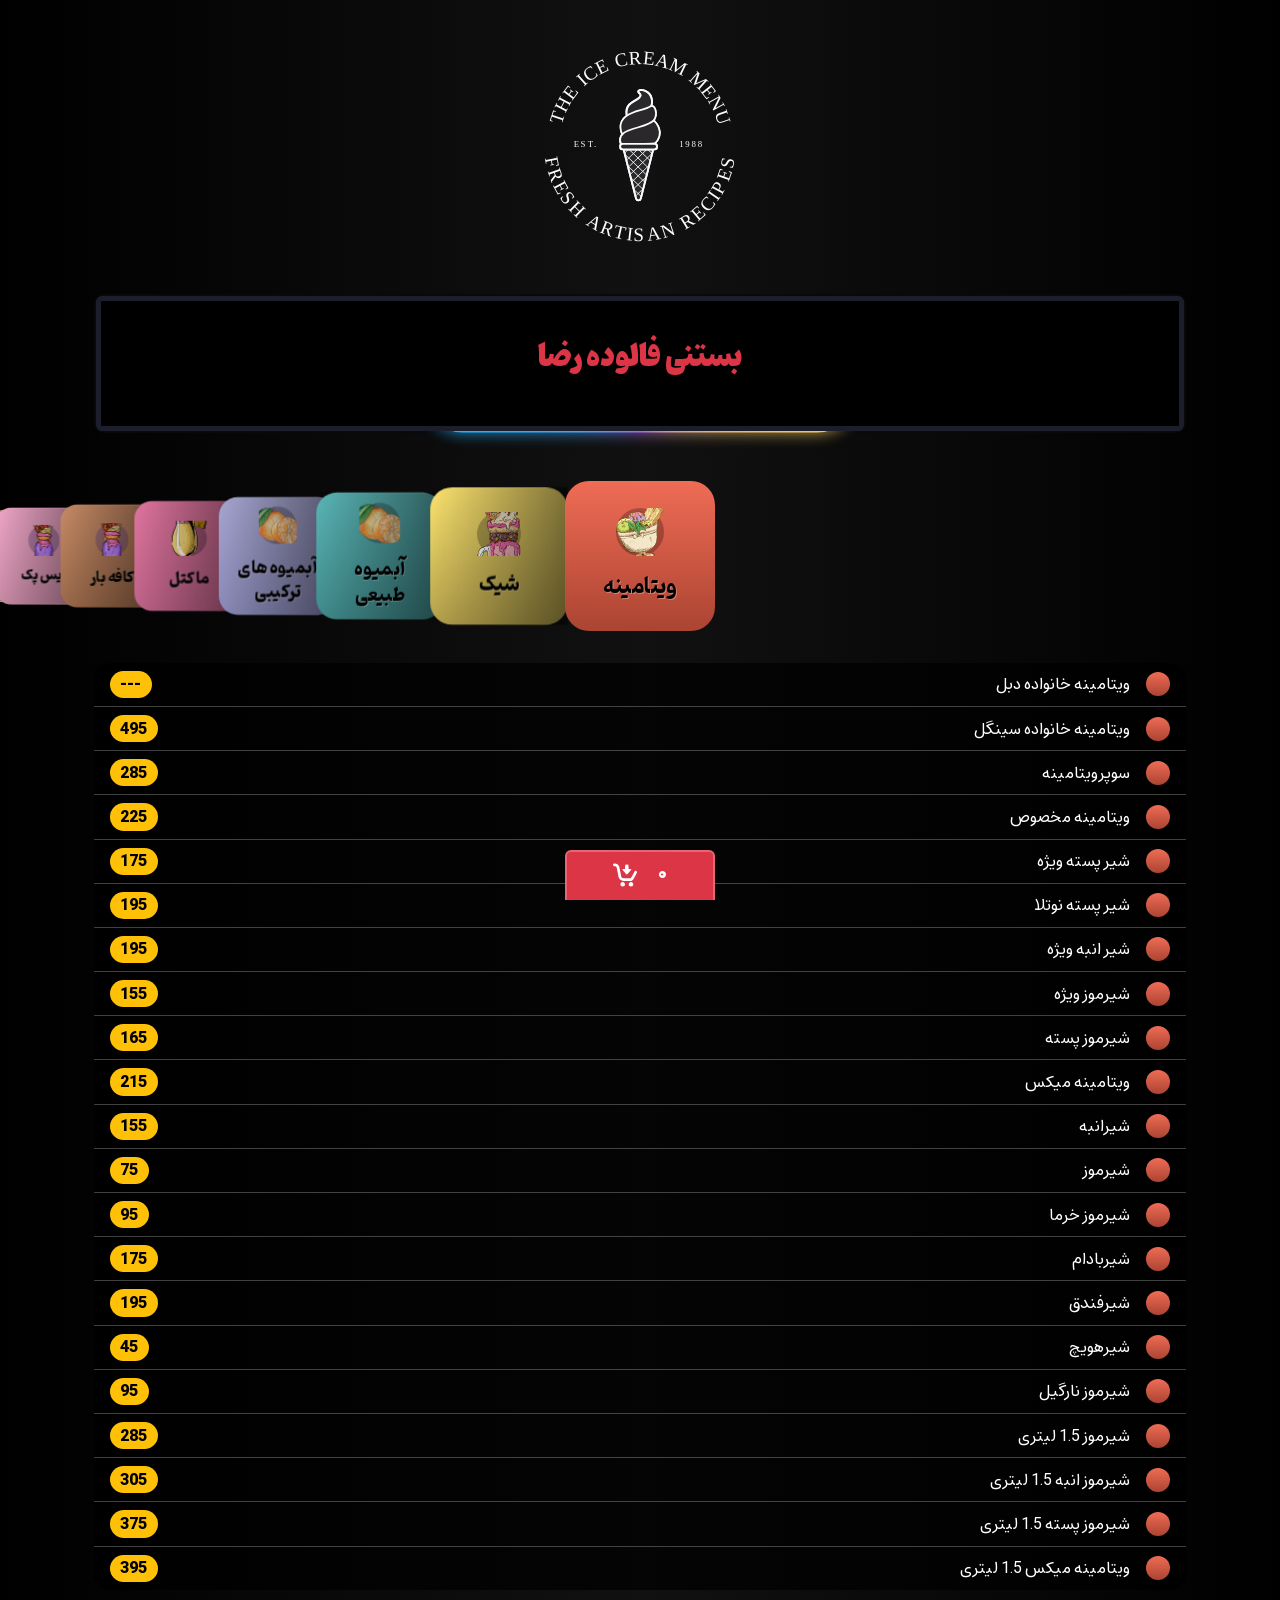
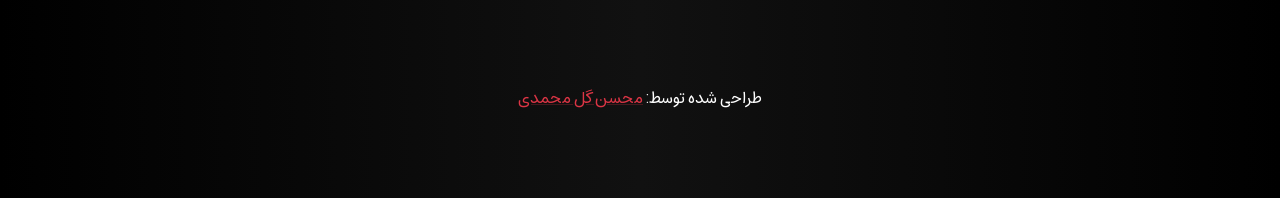
==== commit e0268add: "v1.1" ====
--- a/index.html
+++ b/index.html
@@ -31,12 +31,12 @@
 
 
         <div class="container position-relative">
-            <img id="menu_logo2" class="animate__animated animate__fadeInLeft" src="./img/img5.svg" alt="">
-            <img id="menu_logo" src="./img/logo.svg" alt="">
+            <!-- <img id="menu_logo2" class="animate__animated animate__fadeInLeft" src="./img/img5.svg" alt=""> -->
+            <img id="menu_logo" src="./img/img5.svg" alt="">
             <!-- <h3 class="new-production">
-    نسل جدید ژلاتو رسید!!!
-    <span class="badge bg-warning">تخفیف ویژه</span>
-  </h3> -->
+                بستنی فالوده رضا
+                <span class="badge bg-warning">تخفیف ویژه</span>
+            </h3> -->
         </div>
 
 
@@ -46,13 +46,18 @@
 
 
 
-            <div class="app-banner text-white-50 mb-5 animate__animated animate__fadeInUp">
+            <div class="app-banner mb-5 animate__animated animate__fadeInUp">
                 <div class="c_items"></div>
-
+                
                 <div class="app-banner-poster bg-gray">
                     <video muted="" loop="" autoplay="">
                         <source src="./video/cover.mp4">
                     </video>
+                    <h3>
+                        بستنی فالوده رضا
+                        <!-- <span class="badge bg-warning">تخفیف ویژه</span> -->
+                    </h3>
+
                 </div>
 
 
@@ -67,84 +72,87 @@
             <div class="swiper-wrapper">
                 <div class="swiper-slide color_1">
 
-                    <span>ویتامینه</span>
+                    
                     <div class="icon">
                         <img src="./img/img1.svg" alt="">
                     </div>
+                    <span>ویتامینه</span>
                 </div>
                 <div class="swiper-slide color_2">
 
-                    شیک
+                    
                     <div class="icon">
                         <img src="./img/img2.svg" alt="">
                     </div>
+                    <span>شیک</span>
                 </div>
                 <div class="swiper-slide color_3">
 
-                    آبمیوه طبیعی
+                  
                     <div class="icon">
                         <img src="./img/img3.svg" alt="">
                     </div>
+                    <span>  آبمیوه طبیعی</span>
                 </div>
                 <div class="swiper-slide color_4">
-                    <span>آبمیوه های ترکیبی</span>
                     <div class="icon">
                         <img src="./img/img3.svg" alt="">
                     </div>
+                    <span>آبمیوه های ترکیبی</span>
                 </div>
                 <div class="swiper-slide color_5">
-                    <span>ماکتل</span>
                     <div class="icon">
                         <img src="./img/img4.svg" alt="">
                     </div>
+                    <span>ماکتل</span>
                 </div>
                 <div class="swiper-slide color_6">
-                    <span>کافه بار</span>
                     <div class="icon">
                         <img src="./img/logo.svg" alt="">
                     </div>
+                    <span>کافه بار</span>
                 </div>
                 <div class="swiper-slide color_7">
-                    <span>آیس پک</span>
                     <div class="icon">
                         <img src="./img/logo.svg" alt="">
                     </div>
+                    <span>آیس پک</span>
                 </div>
                 <div class="swiper-slide color_8">
-                    <span>بستنی و فالوده</span>
                     <div class="icon">
                         <img src="./img/logo.svg" alt="">
                     </div>
+                    <span>بستنی و فالوده</span>
                 </div>
                 <div class="swiper-slide color_9">
-                    <span>سافت جلاتو</span>
                     <div class="icon">
                         <img src="./img/logo.svg" alt="">
                     </div>
+                    <span>سافت جلاتو</span>
                 </div>
                 <div class="swiper-slide color_10">
-                    <span>براونی پلاس</span>
                     <div class="icon">
                         <img src="./img/logo.svg" alt="">
                     </div>
+                    <span>براونی پلاس</span>
                 </div>
                 <div class="swiper-slide color_11">
-                    <span>بابل بستنی</span>
                     <div class="icon">
                         <img src="./img/logo.svg" alt="">
                     </div>
+                    <span>بابل بستنی</span>
                 </div>
                 <div class="swiper-slide color_12">
-                    <span>دسر و میان وعده</span>
                     <div class="icon">
                         <img src="./img/logo.svg" alt="">
                     </div>
+                    <span>دسر و میان وعده</span>
                 </div>
                 <div class="swiper-slide color_13">
-                    <span>اسموتی</span>
                     <div class="icon">
                         <img src="./img/logo.svg" alt="">
                     </div>
+                    <span>اسموتی</span>
                 </div>
             </div>
             <!-- <div class="swiper-pagination"></div> -->
--- a/css/app.css
+++ b/css/app.css
@@ -42,7 +42,7 @@
     display: block;
     width: 200px;
     height: auto;
-    margin: 1rem auto;
+    margin: 3rem auto;
 }
 
 #menu_logo2 {
@@ -80,19 +80,24 @@
 
 .swiper-slide {
     text-align: center;
-    font-size: 18px;
+    font-size: 1.3rem;
     background: #444;
     display: flex;
-    justify-content: space-between;
+    flex-direction: column;
+    justify-content: center;
     align-items: center;
     padding-left: 1rem;
     padding-right: 1rem;
-    height: 100px;
-    width: 200px;
-    border-radius: 1rem;
+    height: 150px;
+    width: 150px;
+    border-radius: 1.5rem;
     cursor: pointer;
     text-shadow: 1px 1px rgba(255, 255, 255, 0.3);
     /* filter: blur(1px); */
+}
+
+.swiper-slide .icon {
+    margin-bottom: 1rem;
 }
 
 .swiper-slide img {
@@ -413,6 +418,9 @@
     background: #000;
     overflow: hidden;
     position: relative;
+    display: flex;
+    align-items: center;
+    justify-content: center;
 }
 .app-banner-poster::after {
     content: "";
@@ -422,6 +430,7 @@
     top: 2px;
     bottom: 2px;
     background-color: rgba(0, 0, 0, 0.8);
+    z-index: 100;
 }
 
 .app-banner-poster img {
@@ -436,6 +445,15 @@
     width: 100%;
     max-width: 100%;
     object-fit: contain;
+}
+
+.app-banner-poster h3 {
+    font-family: "Pinar-VF";
+    font-weight: 900;
+    color: #dc3545;
+    text-shadow: 3px 3px #000;
+    position: absolute;
+    z-index: 101;
 }
 
 #BtnShop {
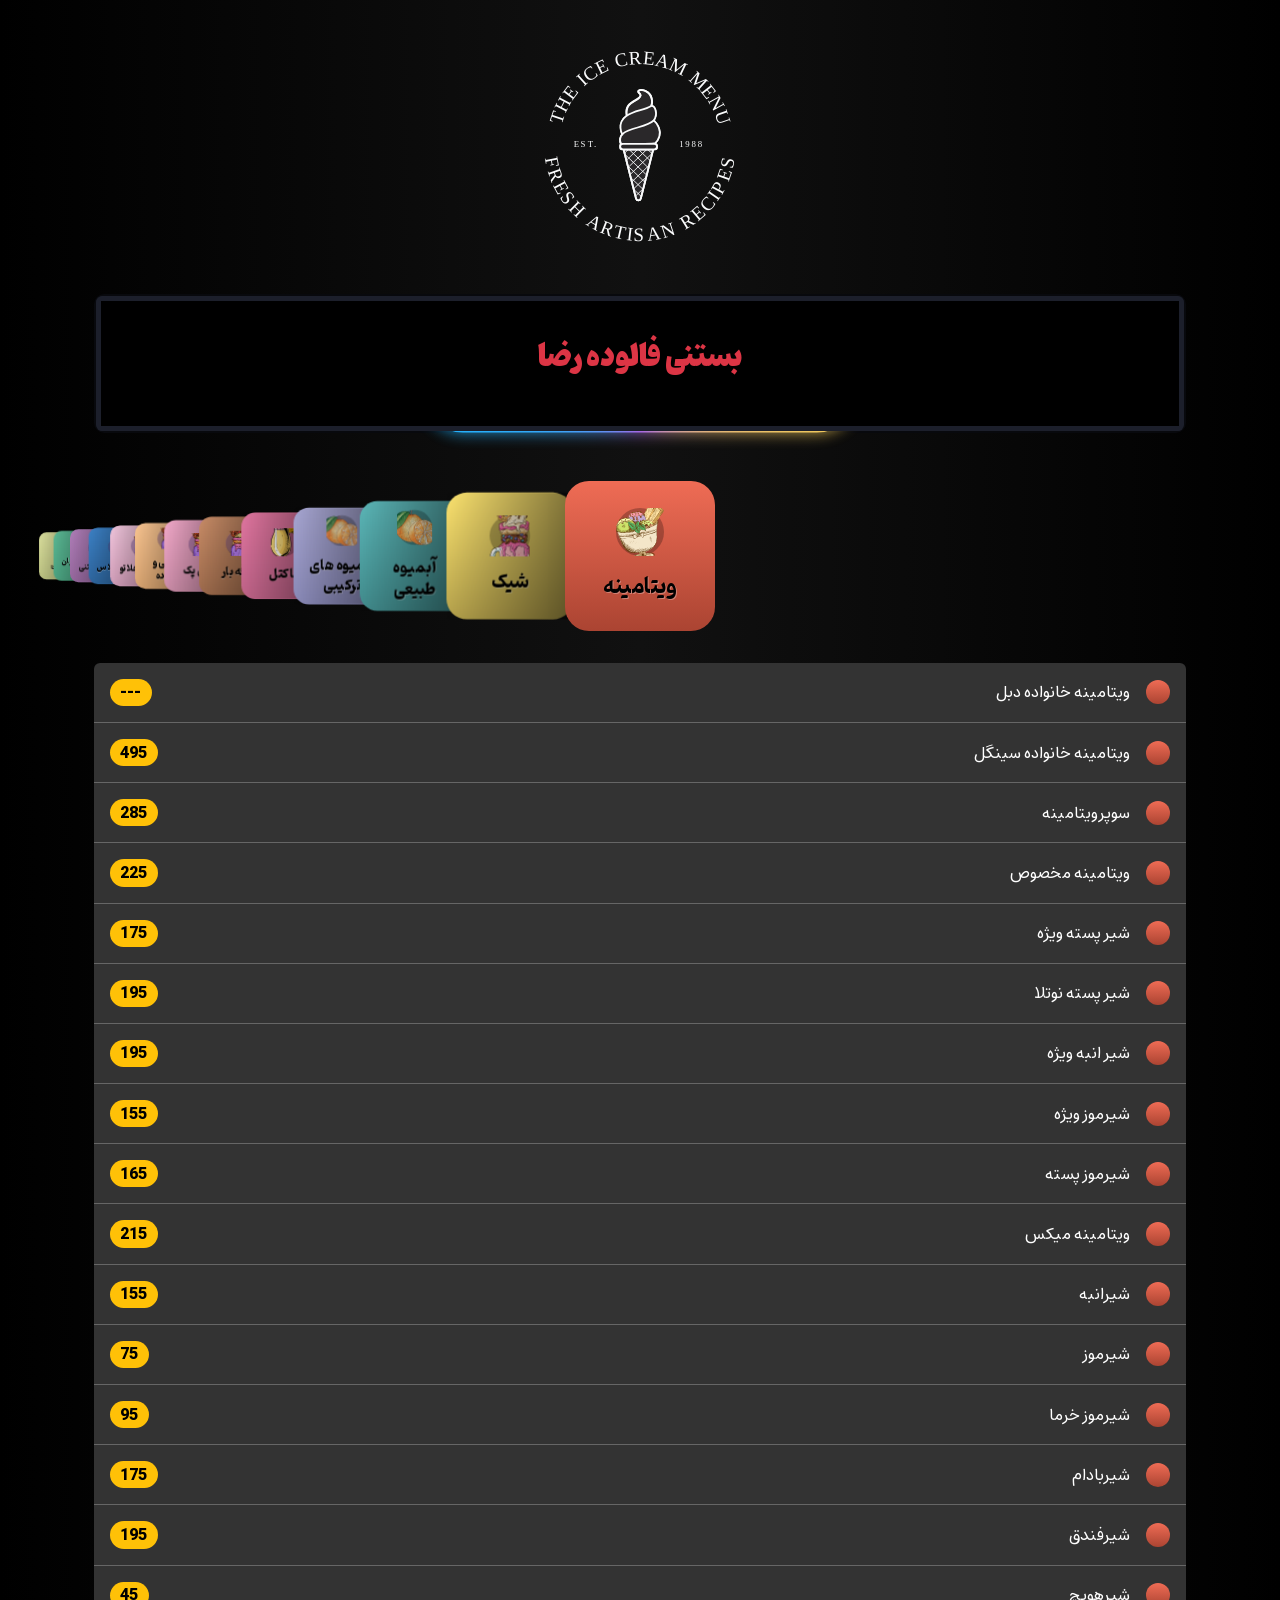
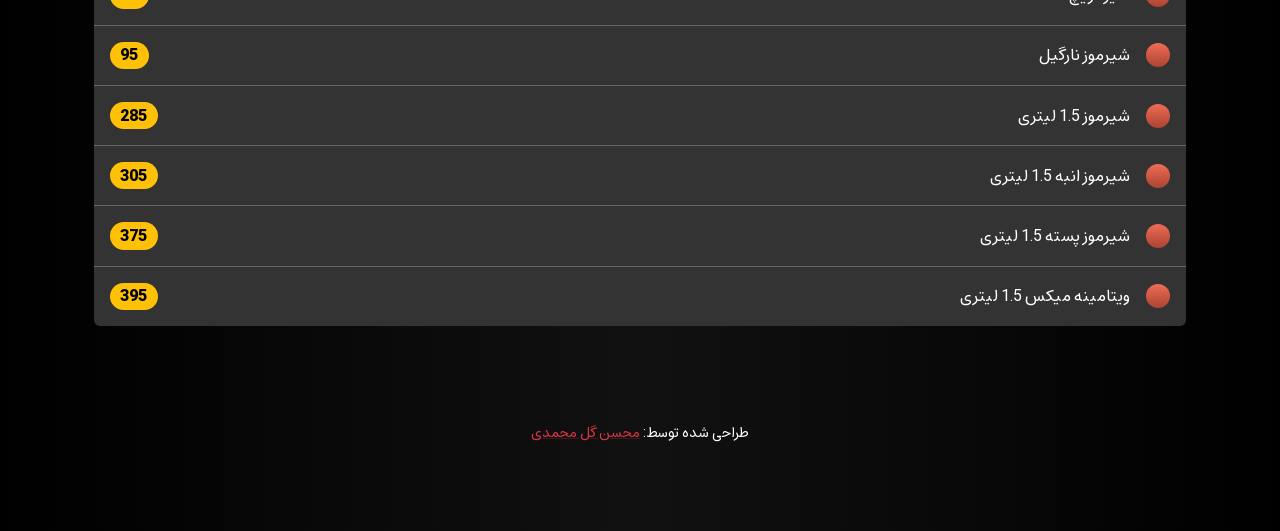
==== commit 67d27e6d: "v1.2" ====
--- a/index.html
+++ b/index.html
@@ -6,21 +6,13 @@
     <meta name="viewport" content="width=device-width, initial-scale=1.0, maximum-scale=1.0, user-scalable=no" />
     <meta name="theme-color" content="#000" />
     <meta name="msapplication-navbutton-color" content="#000" />
-    <title>منو آیتم ها</title>
-    <link rel="shortcut icon" href="./icons/favicon.ico" type="image/x-icon">
-
-    <script src="./js/angular.min.js"></script>
+    <title>لیست محصولات بستنی فالوده رضا</title>
+    <!-- <link rel="shortcut icon" href="./icons/favicon.ico" type="image/x-icon"> -->
     <link href="./css/bootstrap.rtl.min.css" rel="stylesheet" />
-
-
     <!-- Link Swiper's CSS -->
     <link rel="stylesheet" href="./css/swiper-bundle.min.css" />
-
     <link rel="stylesheet" href="./css/animate.min.css" />
-    <link rel="stylesheet" href="./css/app.css?v6.6" />
-
-
-
+    <link rel="stylesheet" href="./css/app.css?v1" />
 </head>
 
 <body>
@@ -1347,15 +1339,15 @@
             </div>
 
 
-            <button id="BtnShop" class="btn btn-danger">
+            <!-- <button id="BtnShop" class="btn btn-danger">
                 0
                 <img src="./img/add-to-card.svg" alt="">
-            </button>
-
-
-
-
-            <div class="mt-5 mb-5 pt-5 text-center p-3 text-white">
+            </button> -->
+
+
+
+
+            <div class="mt-5 small mb-5 pt-5 text-center p-3 text-white">
                 <span>طراحی شده توسط:</span>
                 <a class="link-danger fw-500 link-underline-opacity-25" href="tel:09194469203">محسن گل محمدی</a>
             </div>
@@ -1387,7 +1379,7 @@
                 coverflowEffect: {
                     rotate: 0,
                     stretch: 10,
-                    depth: 100,
+                    depth: 200,
                     modifier: 1,
                     slideShadows: true,
                 },
--- a/css/app.css
+++ b/css/app.css
@@ -195,12 +195,12 @@
 
 .list-group {
     --bs-list-group-color: #fff;
-    --bs-list-group-bg: transparent;
+    --bs-list-group-bg: #333;
     --bs-list-group-border-color: transparent;
     --bs-list-group-border-width: var(--bs-border-width);
     --bs-list-group-border-radius: var(--bs-border-radius);
     --bs-list-group-item-padding-x: 1rem;
-    --bs-list-group-item-padding-y: 0.5rem;
+    --bs-list-group-item-padding-y: 1rem;
     --bs-list-group-action-color: var(--bs-secondary-color);
     --bs-list-group-action-hover-color: var(--bs-emphasis-color);
     --bs-list-group-action-hover-bg: var(--bs-tertiary-bg);
